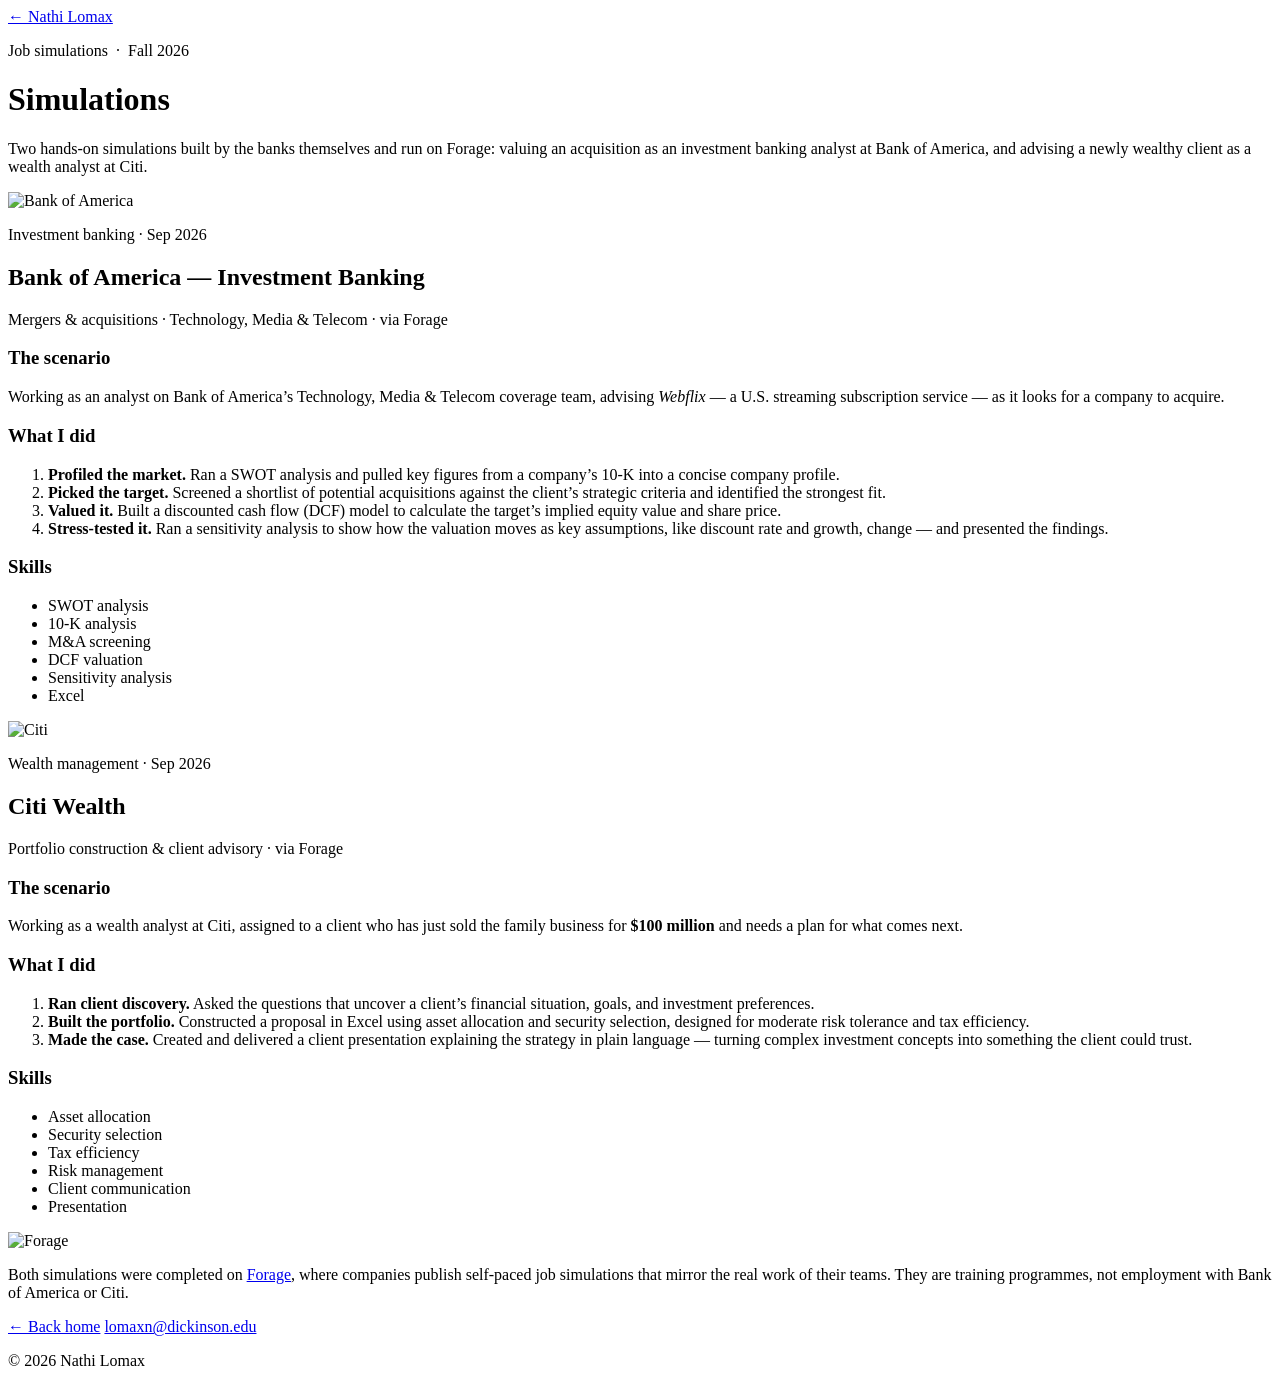
==== site/simulations/index.html @ e02b940d "Add simulations page with Bank of America, Citi, and Forage logos Co-Authored-By: Claude Opus 5.5 <n" ====
<!doctype html>
<html lang="en">
<head>
  <meta charset="utf-8">
  <meta name="viewport" content="width=device-width, initial-scale=1">
  <title>Job Simulations — Nathi Lomax</title>
  <meta name="description" content="Nathi Lomax's investment banking and wealth management job simulations with Bank of America and Citi, completed on Forage.">
  <meta property="og:title" content="Job Simulations — Nathi Lomax">
  <meta property="og:description" content="Investment banking with Bank of America and wealth management with Citi, via Forage.">
  <meta property="og:url" content="https://nathilomax.com/simulations/">
  <meta property="og:type" content="website">
  <link rel="canonical" href="https://nathilomax.com/simulations/">
  <link rel="icon" href="/favicon.svg" type="image/svg+xml">
  <link rel="preconnect" href="https://fonts.googleapis.com">
  <link rel="preconnect" href="https://fonts.gstatic.com" crossorigin>
  <link href="https://fonts.googleapis.com/css2?family=Newsreader:opsz,wght@6..72,400;6..72,500;6..72,600&family=Inter:wght@400;500;600&family=JetBrains+Mono:wght@500&display=swap" rel="stylesheet">
  <link rel="stylesheet" href="/styles.css">
</head>
<body>
  <main class="wrap">
    <nav class="crumbs"><a href="/">← Nathi Lomax</a></nav>

    <header class="masthead">
      <p class="dateline">Job simulations &nbsp;·&nbsp; Fall 2026</p>
      <h1 class="page-title">Simulations</h1>
      <p class="lede">Two hands-on simulations built by the banks themselves and run on Forage: valuing an acquisition as an investment banking analyst at Bank of America, and advising a newly wealthy client as a wealth analyst at Citi.</p>
    </header>

    <article class="sim" id="bank-of-america">
      <div class="sim-head">
        <span class="logo-chip lg"><img src="/img/bank-of-america.svg" alt="Bank of America"></span>
        <div>
          <p class="kicker">Investment banking · Sep 2026</p>
          <h2>Bank of America — Investment Banking</h2>
          <p class="meta-line">Mergers &amp; acquisitions · Technology, Media &amp; Telecom · via Forage</p>
        </div>
      </div>

      <div class="sim-body">
        <div>
          <h3>The scenario</h3>
          <p>Working as an analyst on Bank of America’s Technology, Media &amp; Telecom coverage team, advising <em>Webflix</em> — a U.S. streaming subscription service — as it looks for a company to acquire.</p>

          <h3>What I did</h3>
          <ol class="steps">
            <li><strong>Profiled the market.</strong> Ran a SWOT analysis and pulled key figures from a company’s 10-K into a concise company profile.</li>
            <li><strong>Picked the target.</strong> Screened a shortlist of potential acquisitions against the client’s strategic criteria and identified the strongest fit.</li>
            <li><strong>Valued it.</strong> Built a discounted cash flow (DCF) model to calculate the target’s implied equity value and share price.</li>
            <li><strong>Stress-tested it.</strong> Ran a sensitivity analysis to show how the valuation moves as key assumptions, like discount rate and growth, change — and presented the findings.</li>
          </ol>
        </div>
        <aside>
          <h3>Skills</h3>
          <ul class="tags">
            <li>SWOT analysis</li>
            <li>10-K analysis</li>
            <li>M&amp;A screening</li>
            <li>DCF valuation</li>
            <li>Sensitivity analysis</li>
            <li>Excel</li>
          </ul>
        </aside>
      </div>
    </article>

    <article class="sim" id="citi">
      <div class="sim-head">
        <span class="logo-chip lg"><img src="/img/citi.svg" alt="Citi"></span>
        <div>
          <p class="kicker">Wealth management · Sep 2026</p>
          <h2>Citi Wealth</h2>
          <p class="meta-line">Portfolio construction &amp; client advisory · via Forage</p>
        </div>
      </div>

      <div class="sim-body">
        <div>
          <h3>The scenario</h3>
          <p>Working as a wealth analyst at Citi, assigned to a client who has just sold the family business for <strong>$100 million</strong> and needs a plan for what comes next.</p>

          <h3>What I did</h3>
          <ol class="steps">
            <li><strong>Ran client discovery.</strong> Asked the questions that uncover a client’s financial situation, goals, and investment preferences.</li>
            <li><strong>Built the portfolio.</strong> Constructed a proposal in Excel using asset allocation and security selection, designed for moderate risk tolerance and tax efficiency.</li>
            <li><strong>Made the case.</strong> Created and delivered a client presentation explaining the strategy in plain language — turning complex investment concepts into something the client could trust.</li>
          </ol>
        </div>
        <aside>
          <h3>Skills</h3>
          <ul class="tags">
            <li>Asset allocation</li>
            <li>Security selection</li>
            <li>Tax efficiency</li>
            <li>Risk management</li>
            <li>Client communication</li>
            <li>Presentation</li>
          </ul>
        </aside>
      </div>
    </article>

    <section class="forage">
      <span class="logo-chip lg"><img src="/img/forage.svg" alt="Forage"></span>
      <p>Both simulations were completed on <a href="https://www.theforage.com/">Forage</a>, where companies publish self-paced job simulations that mirror the real work of their teams. They are training programmes, not employment with Bank of America or Citi.</p>
    </section>

    <footer>
      <nav class="links">
        <a class="btn" href="/">← Back home</a>
        <a href="mailto:lomaxn@dickinson.edu">lomaxn@dickinson.edu</a>
      </nav>
      <p class="fine">&copy; <span id="year">2026</span> Nathi Lomax</p>
    </footer>
  </main>
  <script>document.getElementById('year').textContent = new Date().getFullYear();</script>
</body>
</html>
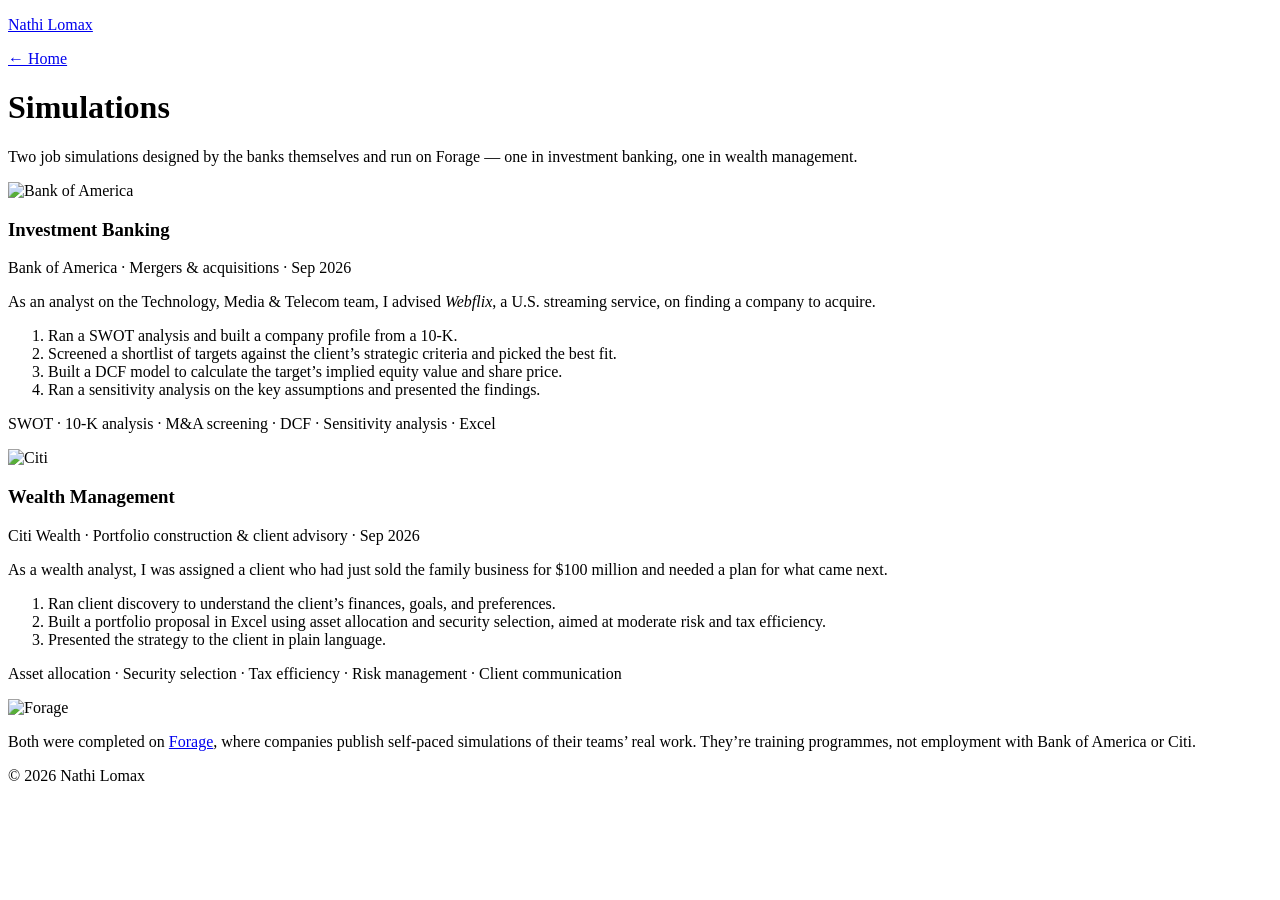
==== commit df874aea: "Minimalist redesign in Cambridge blue Co-Authored-By: Claude Opus 5.5 <noreply@anthropic.com>" ====
--- a/site/simulations/index.html
+++ b/site/simulations/index.html
@@ -3,114 +3,63 @@
 <head>
   <meta charset="utf-8">
   <meta name="viewport" content="width=device-width, initial-scale=1">
-  <title>Job Simulations — Nathi Lomax</title>
+  <title>Simulations — Nathi Lomax</title>
   <meta name="description" content="Nathi Lomax's investment banking and wealth management job simulations with Bank of America and Citi, completed on Forage.">
-  <meta property="og:title" content="Job Simulations — Nathi Lomax">
+  <meta property="og:title" content="Simulations — Nathi Lomax">
   <meta property="og:description" content="Investment banking with Bank of America and wealth management with Citi, via Forage.">
   <meta property="og:url" content="https://nathilomax.com/simulations/">
   <meta property="og:type" content="website">
+  <meta name="theme-color" content="#a3c1ad">
   <link rel="canonical" href="https://nathilomax.com/simulations/">
   <link rel="icon" href="/favicon.svg" type="image/svg+xml">
   <link rel="preconnect" href="https://fonts.googleapis.com">
   <link rel="preconnect" href="https://fonts.gstatic.com" crossorigin>
-  <link href="https://fonts.googleapis.com/css2?family=Newsreader:opsz,wght@6..72,400;6..72,500;6..72,600&family=Inter:wght@400;500;600&family=JetBrains+Mono:wght@500&display=swap" rel="stylesheet">
+  <link href="https://fonts.googleapis.com/css2?family=Newsreader:ital,opsz,wght@0,6..72,400;0,6..72,500;1,6..72,400&family=Inter:wght@400;500&display=swap" rel="stylesheet">
   <link rel="stylesheet" href="/styles.css">
 </head>
 <body>
   <main class="wrap">
-    <nav class="crumbs"><a href="/">← Nathi Lomax</a></nav>
-
-    <header class="masthead">
-      <p class="dateline">Job simulations &nbsp;·&nbsp; Fall 2026</p>
-      <h1 class="page-title">Simulations</h1>
-      <p class="lede">Two hands-on simulations built by the banks themselves and run on Forage: valuing an acquisition as an investment banking analyst at Bank of America, and advising a newly wealthy client as a wealth analyst at Citi.</p>
+    <header class="top">
+      <p class="name"><a href="/">Nathi Lomax</a></p>
+      <a class="back" href="/">← Home</a>
     </header>
 
-    <article class="sim" id="bank-of-america">
-      <div class="sim-head">
-        <span class="logo-chip lg"><img src="/img/bank-of-america.svg" alt="Bank of America"></span>
-        <div>
-          <p class="kicker">Investment banking · Sep 2026</p>
-          <h2>Bank of America — Investment Banking</h2>
-          <p class="meta-line">Mergers &amp; acquisitions · Technology, Media &amp; Telecom · via Forage</p>
-        </div>
-      </div>
+    <h1>Simulations</h1>
+    <p class="lede">Two job simulations designed by the banks themselves and run on Forage — one in investment banking, one in wealth management.</p>
 
-      <div class="sim-body">
-        <div>
-          <h3>The scenario</h3>
-          <p>Working as an analyst on Bank of America’s Technology, Media &amp; Telecom coverage team, advising <em>Webflix</em> — a U.S. streaming subscription service — as it looks for a company to acquire.</p>
-
-          <h3>What I did</h3>
-          <ol class="steps">
-            <li><strong>Profiled the market.</strong> Ran a SWOT analysis and pulled key figures from a company’s 10-K into a concise company profile.</li>
-            <li><strong>Picked the target.</strong> Screened a shortlist of potential acquisitions against the client’s strategic criteria and identified the strongest fit.</li>
-            <li><strong>Valued it.</strong> Built a discounted cash flow (DCF) model to calculate the target’s implied equity value and share price.</li>
-            <li><strong>Stress-tested it.</strong> Ran a sensitivity analysis to show how the valuation moves as key assumptions, like discount rate and growth, change — and presented the findings.</li>
-          </ol>
-        </div>
-        <aside>
-          <h3>Skills</h3>
-          <ul class="tags">
-            <li>SWOT analysis</li>
-            <li>10-K analysis</li>
-            <li>M&amp;A screening</li>
-            <li>DCF valuation</li>
-            <li>Sensitivity analysis</li>
-            <li>Excel</li>
-          </ul>
-        </aside>
-      </div>
-    </article>
-
-    <article class="sim" id="citi">
-      <div class="sim-head">
-        <span class="logo-chip lg"><img src="/img/citi.svg" alt="Citi"></span>
-        <div>
-          <p class="kicker">Wealth management · Sep 2026</p>
-          <h2>Citi Wealth</h2>
-          <p class="meta-line">Portfolio construction &amp; client advisory · via Forage</p>
-        </div>
-      </div>
-
-      <div class="sim-body">
-        <div>
-          <h3>The scenario</h3>
-          <p>Working as a wealth analyst at Citi, assigned to a client who has just sold the family business for <strong>$100 million</strong> and needs a plan for what comes next.</p>
-
-          <h3>What I did</h3>
-          <ol class="steps">
-            <li><strong>Ran client discovery.</strong> Asked the questions that uncover a client’s financial situation, goals, and investment preferences.</li>
-            <li><strong>Built the portfolio.</strong> Constructed a proposal in Excel using asset allocation and security selection, designed for moderate risk tolerance and tax efficiency.</li>
-            <li><strong>Made the case.</strong> Created and delivered a client presentation explaining the strategy in plain language — turning complex investment concepts into something the client could trust.</li>
-          </ol>
-        </div>
-        <aside>
-          <h3>Skills</h3>
-          <ul class="tags">
-            <li>Asset allocation</li>
-            <li>Security selection</li>
-            <li>Tax efficiency</li>
-            <li>Risk management</li>
-            <li>Client communication</li>
-            <li>Presentation</li>
-          </ul>
-        </aside>
-      </div>
-    </article>
-
-    <section class="forage">
-      <span class="logo-chip lg"><img src="/img/forage.svg" alt="Forage"></span>
-      <p>Both simulations were completed on <a href="https://www.theforage.com/">Forage</a>, where companies publish self-paced job simulations that mirror the real work of their teams. They are training programmes, not employment with Bank of America or Citi.</p>
+    <section class="sim" id="bank-of-america">
+      <img class="sim-logo" src="/img/bank-of-america.svg" alt="Bank of America">
+      <h3>Investment Banking</h3>
+      <p class="meta">Bank of America · Mergers &amp; acquisitions · Sep 2026</p>
+      <p>As an analyst on the Technology, Media &amp; Telecom team, I advised <em>Webflix</em>, a U.S. streaming service, on finding a company to acquire.</p>
+      <ol class="steps">
+        <li>Ran a SWOT analysis and built a company profile from a 10-K.</li>
+        <li>Screened a shortlist of targets against the client’s strategic criteria and picked the best fit.</li>
+        <li>Built a DCF model to calculate the target’s implied equity value and share price.</li>
+        <li>Ran a sensitivity analysis on the key assumptions and presented the findings.</li>
+      </ol>
+      <p class="skills">SWOT · 10-K analysis · M&amp;A screening · DCF · Sensitivity analysis · Excel</p>
     </section>
 
-    <footer>
-      <nav class="links">
-        <a class="btn" href="/">← Back home</a>
-        <a href="mailto:lomaxn@dickinson.edu">lomaxn@dickinson.edu</a>
-      </nav>
-      <p class="fine">&copy; <span id="year">2026</span> Nathi Lomax</p>
-    </footer>
+    <section class="sim" id="citi">
+      <img class="sim-logo tall" src="/img/citi.svg" alt="Citi">
+      <h3>Wealth Management</h3>
+      <p class="meta">Citi Wealth · Portfolio construction &amp; client advisory · Sep 2026</p>
+      <p>As a wealth analyst, I was assigned a client who had just sold the family business for $100 million and needed a plan for what came next.</p>
+      <ol class="steps">
+        <li>Ran client discovery to understand the client’s finances, goals, and preferences.</li>
+        <li>Built a portfolio proposal in Excel using asset allocation and security selection, aimed at moderate risk and tax efficiency.</li>
+        <li>Presented the strategy to the client in plain language.</li>
+      </ol>
+      <p class="skills">Asset allocation · Security selection · Tax efficiency · Risk management · Client communication</p>
+    </section>
+
+    <section class="sim forage">
+      <img src="/img/forage.svg" alt="Forage">
+      <p class="lede">Both were completed on <a href="https://www.theforage.com/">Forage</a>, where companies publish self-paced simulations of their teams’ real work. They’re training programmes, not employment with Bank of America or Citi.</p>
+    </section>
+
+    <footer>&copy; <span id="year">2026</span> Nathi Lomax</footer>
   </main>
   <script>document.getElementById('year').textContent = new Date().getFullYear();</script>
 </body>
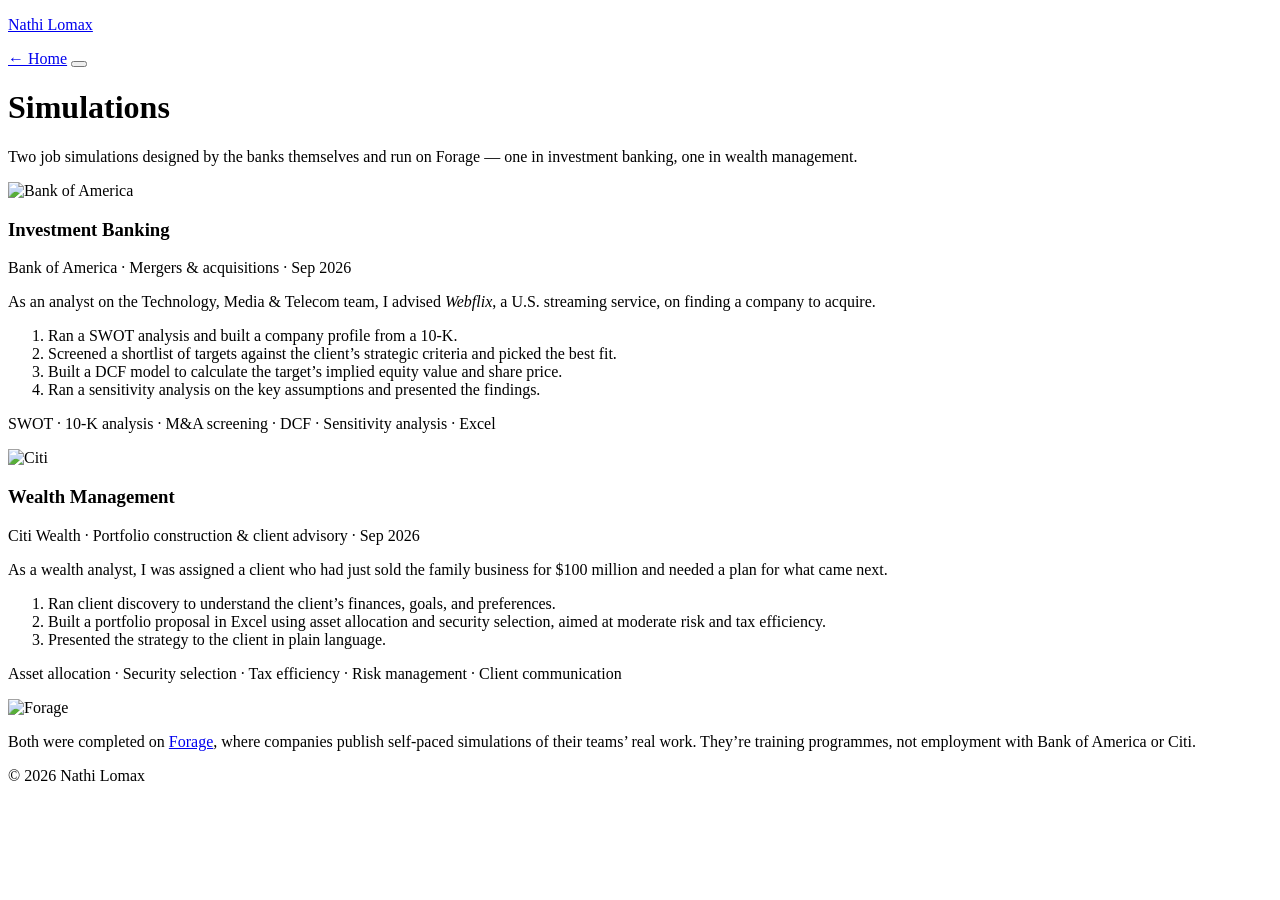
==== commit a8daf915: "Add light/dark mode toggle Co-Authored-By: Claude Opus 5.5 <noreply@anthropic.com>" ====
--- a/site/simulations/index.html
+++ b/site/simulations/index.html
@@ -15,13 +15,17 @@
   <link rel="preconnect" href="https://fonts.googleapis.com">
   <link rel="preconnect" href="https://fonts.gstatic.com" crossorigin>
   <link href="https://fonts.googleapis.com/css2?family=Newsreader:ital,opsz,wght@0,6..72,400;0,6..72,500;1,6..72,400&family=Inter:wght@400;500&display=swap" rel="stylesheet">
+  <script src="/theme.js"></script>
   <link rel="stylesheet" href="/styles.css">
 </head>
 <body>
   <main class="wrap">
     <header class="top">
       <p class="name"><a href="/">Nathi Lomax</a></p>
-      <a class="back" href="/">← Home</a>
+      <nav aria-label="Site">
+        <a href="/">← Home</a>
+        <button class="theme-toggle" type="button" aria-label="Toggle dark mode"></button>
+      </nav>
     </header>
 
     <h1>Simulations</h1>
